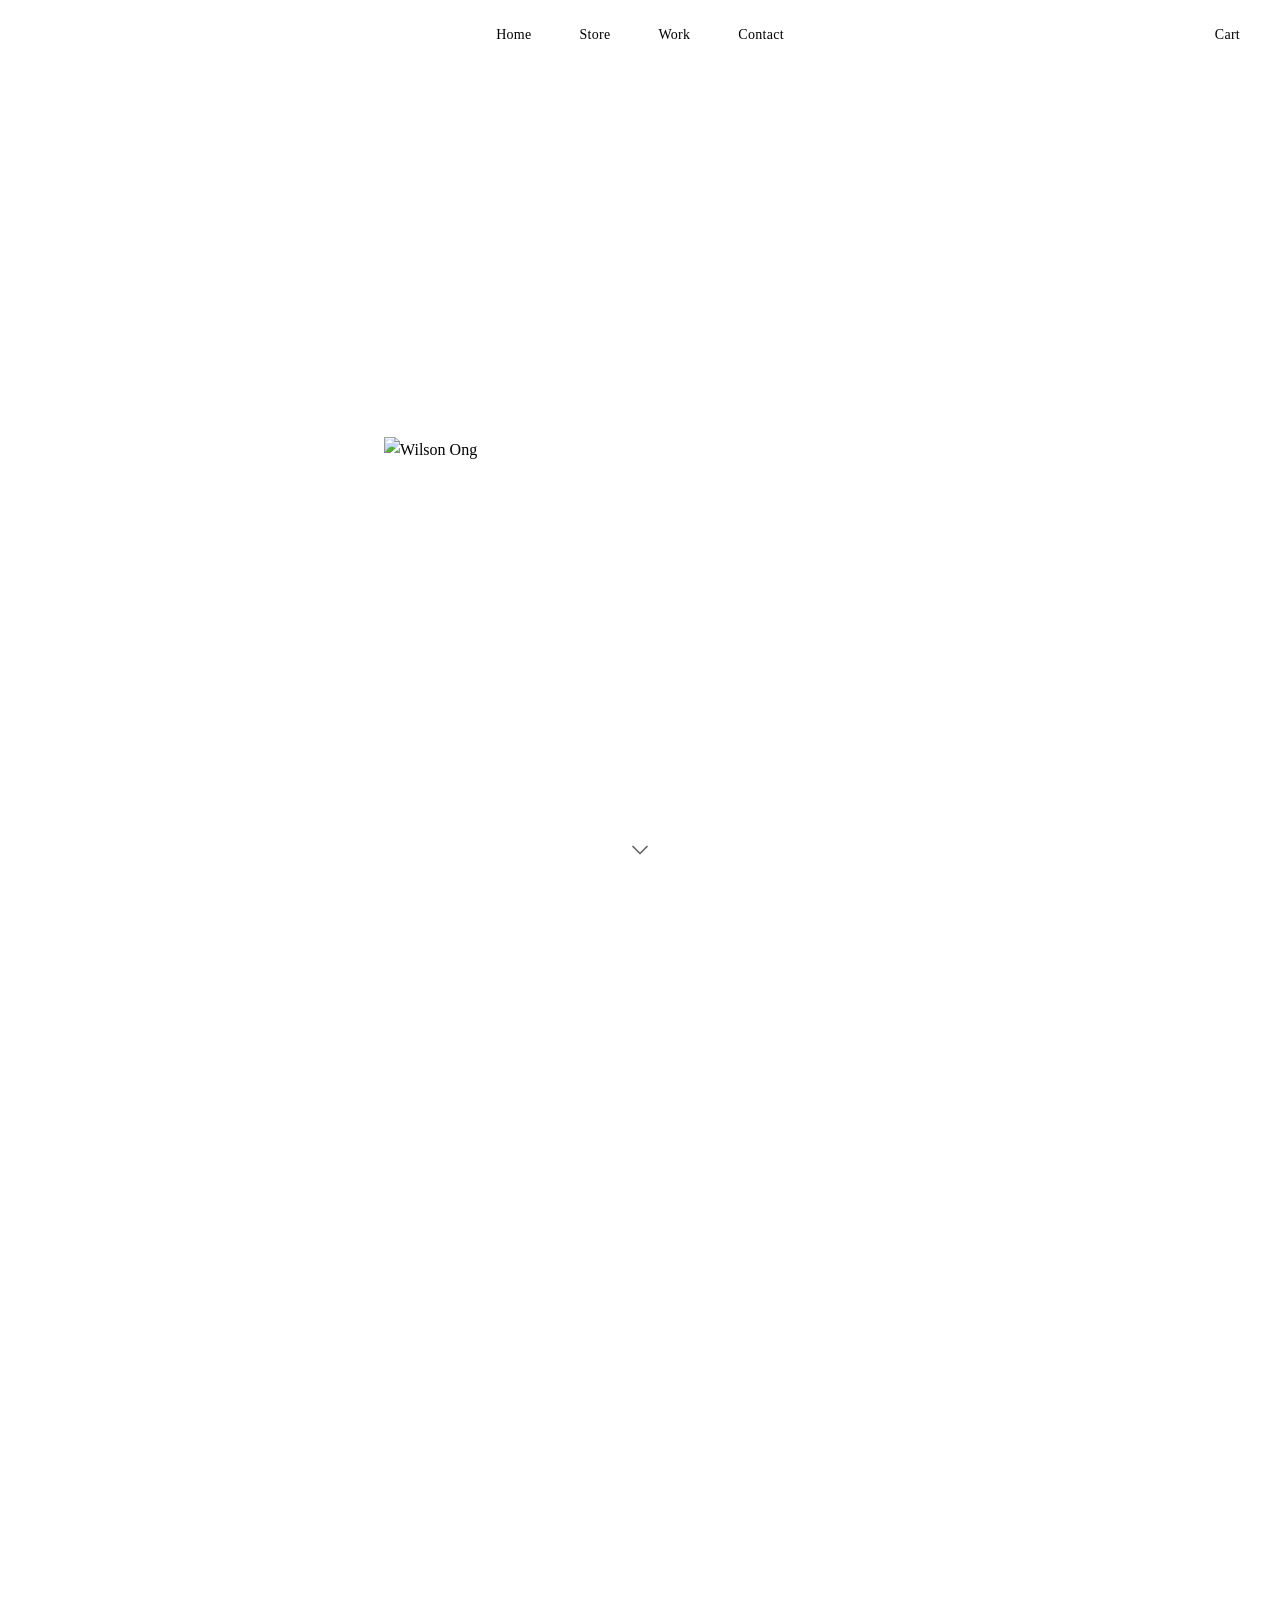
==== index.html @ f2f0cf85 "Add homepage, header, homepage CSS, and cart JS New files: - html/homepage.html — Webflow embed for " ====
<!DOCTYPE html>
<html lang="en">
<head>
  <meta charset="UTF-8">
  <meta name="viewport" content="width=device-width, initial-scale=1.0">
  <title>Wilson Ong</title>
  <link rel="stylesheet" href="css/global.css">
  <link rel="stylesheet" href="css/header.css">
  <link rel="stylesheet" href="css/homepage.css">
</head>
<body>

<!-- ═══════════════════════════════════════════
     SITE HEADER — transparent, fixed full-site
     ═══════════════════════════════════════════ -->
<header class="site-header">
  <div class="nav-left">
    <!-- hamburger goes here later -->
  </div>

  <nav class="nav-center">
    <a href="#" class="nav-link">Home</a>
    <a href="#store" class="nav-link">Store</a>
    <a href="#work" class="nav-link">Work</a>
    <a href="#contact" class="nav-link">Contact</a>
  </nav>

  <div class="nav-right">
    <button class="cart-btn">
      Cart<span class="cart-badge" id="cartBadge" style="display:none"> (<span id="cartNumber">0</span>)</span>
    </button>
  </div>
</header>


<!-- ═══════════════════════════════════════════
     HERO SECTION
     ═══════════════════════════════════════════ -->
<section class="hero">

  <!-- Background image: paste your image URL into the background-image below -->
  <!-- Example: style="background-image: url('https://your-image-url.jpg');" -->
  <div class="hero-bg" id="heroBg" style="background-image: url('');"></div>

  <!-- Wilson Ong Logo -->
  <div class="hero-logo">
    <img
      src="https://cdn.prod.website-files.com/6a0919457e10b463b92b0086/6a09673fc559e9c625d380cc_Wilson%20Logo%20Test.png"
      alt="Wilson Ong"
    >
  </div>

  <!-- Scroll arrow — subtle bounce, clicks to scroll to store.
       Remove if you prefer no indicator. -->
  <div class="scroll-arrow" onclick="document.getElementById('store').scrollIntoView({behavior:'smooth'})">
    <svg viewBox="0 0 24 24" fill="none" xmlns="http://www.w3.org/2000/svg">
      <polyline points="6 9 12 15 18 9" stroke="currentColor" stroke-width="1.5"
                stroke-linecap="round" stroke-linejoin="round"/>
    </svg>
  </div>

</section>


<!-- ═══════════════════════════════════════════
     STORE SECTION
     ═══════════════════════════════════════════ -->
<section class="store-section" id="store">
  <!-- Store content goes here -->
</section>


<script src="js/cart.js"></script>
</body>
</html>
---- css/global.css ----
/* ============================================
   v1
   WILSON ONG - GLOBAL STYLES
   Reset, typography, and site-wide base rules
   ============================================ */

* {
  font-family: 'Minion Pro', Georgia, serif;
  font-weight: normal;
}

html, body {
  background: #ffffff;
  color: #000000;
  font-family: 'Minion Pro', Georgia, serif;
  font-weight: normal;
  line-height: 1.6;
  margin: 0;
  padding: 0;
}

h1, h2, h3, h4, h5, h6 {
  font-weight: normal;
  color: #333;
  margin: 0;
  font-family: 'Minion Pro', Georgia, serif;
}

p {
  margin: 0;
  font-family: 'Minion Pro', Georgia, serif;
  font-weight: normal;
}

button, input, select, textarea {
  font-family: 'Minion Pro', Georgia, serif;
  font-weight: normal;
}
---- css/header.css ----
/* ============================================
   v1
   WILSON ONG - SITE HEADER
   Transparent fixed header, full-site
   ============================================ */

.site-header {
  position: fixed;
  top: 0;
  left: 0;
  right: 0;
  z-index: 100;
  padding: 24px 40px;
  display: flex;
  align-items: center;
  justify-content: space-between;
  pointer-events: none;
}

.nav-left {
  width: 80px;
  pointer-events: auto;
}

.nav-center {
  display: flex;
  gap: 48px;
  pointer-events: auto;
}

.nav-right {
  width: 80px;
  display: flex;
  justify-content: flex-end;
  pointer-events: auto;
}

.nav-link {
  text-decoration: none;
  color: inherit;
  font-size: 14px;
  letter-spacing: 0.02em;
  transition: opacity 0.2s;
}

.nav-link:hover {
  opacity: 0.5;
}

.cart-btn {
  background: none;
  border: none;
  cursor: pointer;
  font-size: 14px;
  letter-spacing: 0.02em;
  padding: 0;
  color: inherit;
  font-family: 'Minion Pro', Georgia, serif;
  transition: opacity 0.2s;
}

.cart-btn:hover {
  opacity: 0.5;
}

.cart-badge {
  color: red;
}
---- css/homepage.css ----
/* ============================================
   v1
   WILSON ONG - HOMEPAGE
   Hero section and scroll-snap layout
   ============================================ */

/* Scroll snap: proximity = soft pull to section edges, won't lock mid-page */
html {
  scroll-snap-type: y proximity;
}

/* ── HERO ─────────────────────────────────── */
.hero {
  height: 100vh;
  display: flex;
  align-items: center;
  justify-content: center;
  position: relative;
  scroll-snap-align: start;
  overflow: hidden;
}

/* Background image layer — set URL via inline style on #hero-bg */
.hero-bg {
  position: absolute;
  inset: 0;
  background-size: cover;
  background-position: center;
  background-repeat: no-repeat;
  z-index: 0;
}

/* Logo */
.hero-logo {
  position: relative;
  z-index: 1;
  display: flex;
  align-items: center;
  justify-content: center;
}

.hero-logo img {
  width: clamp(280px, 40vw, 620px);
  height: auto;
  display: block;
}

/* Scroll arrow — subtle bob, clickable, optional */
.scroll-arrow {
  position: absolute;
  bottom: 36px;
  left: 50%;
  transform: translateX(-50%);
  z-index: 1;
  cursor: pointer;
  animation: arrow-bob 2.4s ease-in-out infinite;
  opacity: 0.6;
  transition: opacity 0.2s;
}

.scroll-arrow:hover {
  opacity: 1;
}

.scroll-arrow svg {
  width: 28px;
  height: 28px;
  display: block;
}

@keyframes arrow-bob {
  0%, 100% { transform: translateX(-50%) translateY(0); }
  50%       { transform: translateX(-50%) translateY(7px); }
}

/* ── STORE SECTION (placeholder) ─────────── */
.store-section {
  min-height: 100vh;
  scroll-snap-align: start;
  background: #ffffff;
  position: relative;
  /* actual store content goes here */
}
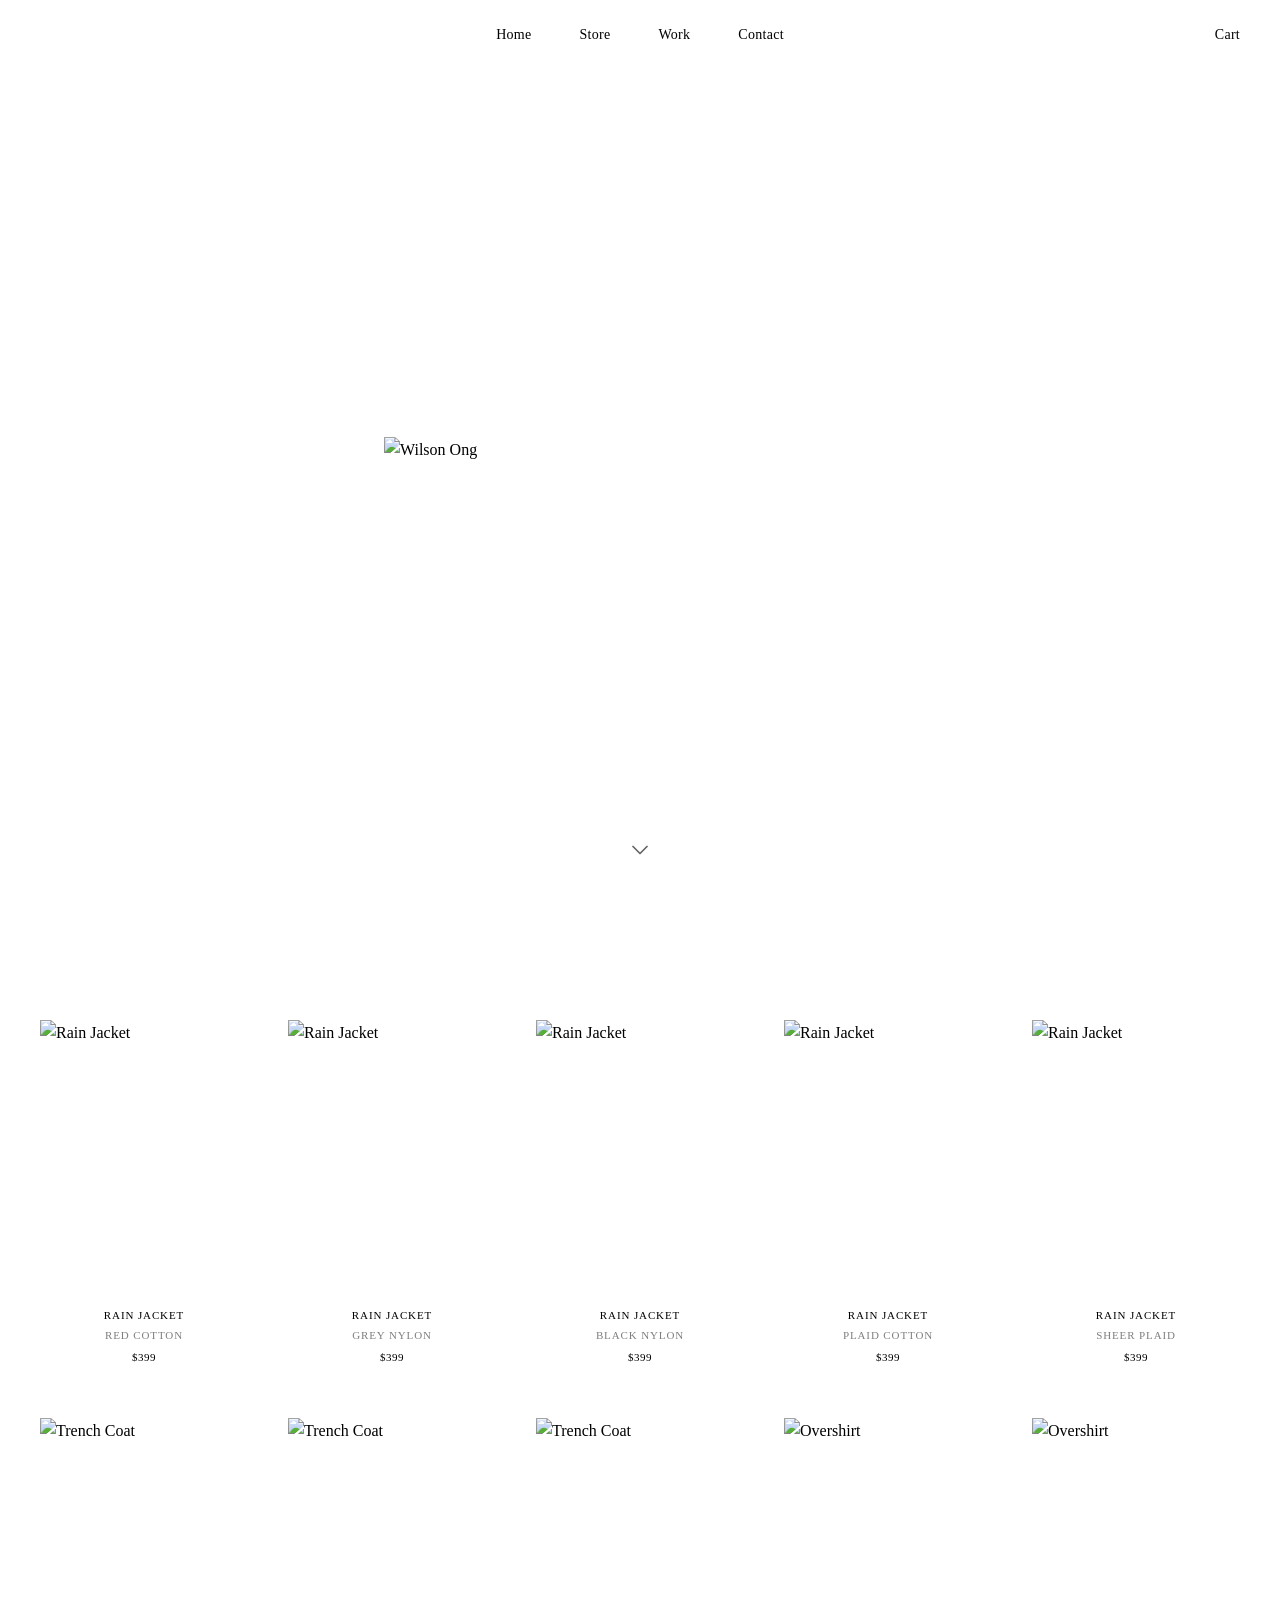
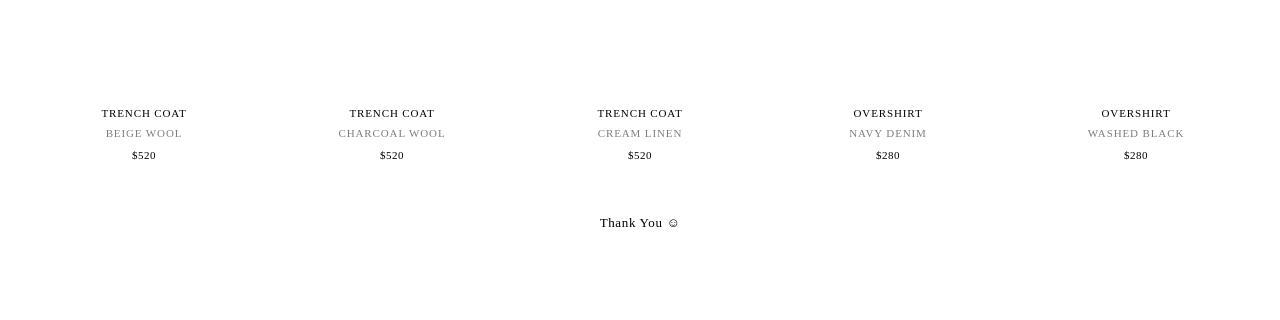
==== commit 4789cbf7: "Update store: real images, background, footer, spacing tweaks - Swap placeholder images for real pro" ====
--- a/index.html
+++ b/index.html
@@ -7,6 +7,7 @@
   <link rel="stylesheet" href="css/global.css">
   <link rel="stylesheet" href="css/header.css">
   <link rel="stylesheet" href="css/homepage.css">
+  <link rel="stylesheet" href="css/store.css">
 </head>
 <body>
 
@@ -66,7 +67,130 @@
      STORE SECTION
      ═══════════════════════════════════════════ -->
 <section class="store-section" id="store">
-  <!-- Store content goes here -->
+  <div class="store-grid">
+
+    <a href="/product" class="product-card">
+      <div class="product-card-images">
+        <img src="https://cdn.prod.website-files.com/6a0919457e10b463b92b0086/6a09766a42afb28fd9d4c825_1.png" class="product-img-default" alt="Rain Jacket">
+        <img src="https://cdn.prod.website-files.com/6a0919457e10b463b92b0086/6a09766be0eca343db3df380_2.png" class="product-img-hover" alt="Rain Jacket alternate">
+      </div>
+      <div class="product-card-info">
+        <p class="product-card-name">RAIN JACKET</p>
+        <p class="product-card-material">RED COTTON</p>
+        <p class="product-card-price">$399</p>
+      </div>
+    </a>
+
+    <a href="/product" class="product-card">
+      <div class="product-card-images">
+        <img src="https://cdn.prod.website-files.com/6a0919457e10b463b92b0086/6a09766be0eca343db3df380_2.png" class="product-img-default" alt="Rain Jacket">
+        <img src="https://cdn.prod.website-files.com/6a0919457e10b463b92b0086/6a09766bb7b8eb1e05580507_3.png" class="product-img-hover" alt="Rain Jacket alternate">
+      </div>
+      <div class="product-card-info">
+        <p class="product-card-name">RAIN JACKET</p>
+        <p class="product-card-material">GREY NYLON</p>
+        <p class="product-card-price">$399</p>
+      </div>
+    </a>
+
+    <a href="/product" class="product-card">
+      <div class="product-card-images">
+        <img src="https://cdn.prod.website-files.com/6a0919457e10b463b92b0086/6a09766bb7b8eb1e05580507_3.png" class="product-img-default" alt="Rain Jacket">
+        <img src="https://cdn.prod.website-files.com/6a0919457e10b463b92b0086/6a09766a0c510509acfde0b2_4.png" class="product-img-hover" alt="Rain Jacket alternate">
+      </div>
+      <div class="product-card-info">
+        <p class="product-card-name">RAIN JACKET</p>
+        <p class="product-card-material">BLACK NYLON</p>
+        <p class="product-card-price">$399</p>
+      </div>
+    </a>
+
+    <a href="/product" class="product-card">
+      <div class="product-card-images">
+        <img src="https://cdn.prod.website-files.com/6a0919457e10b463b92b0086/6a09766a0c510509acfde0b2_4.png" class="product-img-default" alt="Rain Jacket">
+        <img src="https://cdn.prod.website-files.com/6a0919457e10b463b92b0086/6a09766a42afb28fd9d4c825_1.png" class="product-img-hover" alt="Rain Jacket alternate">
+      </div>
+      <div class="product-card-info">
+        <p class="product-card-name">RAIN JACKET</p>
+        <p class="product-card-material">PLAID COTTON</p>
+        <p class="product-card-price">$399</p>
+      </div>
+    </a>
+
+    <a href="/product" class="product-card">
+      <div class="product-card-images">
+        <img src="https://cdn.prod.website-files.com/6a0919457e10b463b92b0086/6a09766a42afb28fd9d4c825_1.png" class="product-img-default" alt="Rain Jacket">
+        <img src="https://cdn.prod.website-files.com/6a0919457e10b463b92b0086/6a09766bb7b8eb1e05580507_3.png" class="product-img-hover" alt="Rain Jacket alternate">
+      </div>
+      <div class="product-card-info">
+        <p class="product-card-name">RAIN JACKET</p>
+        <p class="product-card-material">SHEER PLAID</p>
+        <p class="product-card-price">$399</p>
+      </div>
+    </a>
+
+    <a href="/product" class="product-card">
+      <div class="product-card-images">
+        <img src="https://cdn.prod.website-files.com/6a0919457e10b463b92b0086/6a09766be0eca343db3df380_2.png" class="product-img-default" alt="Trench Coat">
+        <img src="https://cdn.prod.website-files.com/6a0919457e10b463b92b0086/6a09766a0c510509acfde0b2_4.png" class="product-img-hover" alt="Trench Coat alternate">
+      </div>
+      <div class="product-card-info">
+        <p class="product-card-name">TRENCH COAT</p>
+        <p class="product-card-material">BEIGE WOOL</p>
+        <p class="product-card-price">$520</p>
+      </div>
+    </a>
+
+    <a href="/product" class="product-card">
+      <div class="product-card-images">
+        <img src="https://cdn.prod.website-files.com/6a0919457e10b463b92b0086/6a09766bb7b8eb1e05580507_3.png" class="product-img-default" alt="Trench Coat">
+        <img src="https://cdn.prod.website-files.com/6a0919457e10b463b92b0086/6a09766a42afb28fd9d4c825_1.png" class="product-img-hover" alt="Trench Coat alternate">
+      </div>
+      <div class="product-card-info">
+        <p class="product-card-name">TRENCH COAT</p>
+        <p class="product-card-material">CHARCOAL WOOL</p>
+        <p class="product-card-price">$520</p>
+      </div>
+    </a>
+
+    <a href="/product" class="product-card">
+      <div class="product-card-images">
+        <img src="https://cdn.prod.website-files.com/6a0919457e10b463b92b0086/6a09766a0c510509acfde0b2_4.png" class="product-img-default" alt="Trench Coat">
+        <img src="https://cdn.prod.website-files.com/6a0919457e10b463b92b0086/6a09766be0eca343db3df380_2.png" class="product-img-hover" alt="Trench Coat alternate">
+      </div>
+      <div class="product-card-info">
+        <p class="product-card-name">TRENCH COAT</p>
+        <p class="product-card-material">CREAM LINEN</p>
+        <p class="product-card-price">$520</p>
+      </div>
+    </a>
+
+    <a href="/product" class="product-card">
+      <div class="product-card-images">
+        <img src="https://cdn.prod.website-files.com/6a0919457e10b463b92b0086/6a09766a42afb28fd9d4c825_1.png" class="product-img-default" alt="Overshirt">
+        <img src="https://cdn.prod.website-files.com/6a0919457e10b463b92b0086/6a09766a0c510509acfde0b2_4.png" class="product-img-hover" alt="Overshirt alternate">
+      </div>
+      <div class="product-card-info">
+        <p class="product-card-name">OVERSHIRT</p>
+        <p class="product-card-material">NAVY DENIM</p>
+        <p class="product-card-price">$280</p>
+      </div>
+    </a>
+
+    <a href="/product" class="product-card">
+      <div class="product-card-images">
+        <img src="https://cdn.prod.website-files.com/6a0919457e10b463b92b0086/6a09766be0eca343db3df380_2.png" class="product-img-default" alt="Overshirt">
+        <img src="https://cdn.prod.website-files.com/6a0919457e10b463b92b0086/6a09766bb7b8eb1e05580507_3.png" class="product-img-hover" alt="Overshirt alternate">
+      </div>
+      <div class="product-card-info">
+        <p class="product-card-name">OVERSHIRT</p>
+        <p class="product-card-material">WASHED BLACK</p>
+        <p class="product-card-price">$280</p>
+      </div>
+    </a>
+
+  </div>
+  <div class="store-footer">Thank You ☺</div>
 </section>
 
 
--- a/css/store.css
+++ b/css/store.css
@@ -0,0 +1,110 @@
+/* ============================================
+   v1
+   WILSON ONG - STORE PAGE
+   Product grid with hover image swap
+   ============================================ */
+
+/* ── STORE SECTION ────────────────────────── */
+.store-section {
+  scroll-snap-align: start;
+  position: relative;
+
+  /* ── BACKGROUND ──────────────────────────────
+     COLOUR: set any hex/rgb value below
+     IMAGE:  swap background to:
+             url('YOUR-IMAGE-URL') center / cover no-repeat
+     ────────────────────────────────────────── */
+  background: url('https://cdn.prod.website-files.com/6a0919457e10b463b92b0086/6a09790e87c58ed94d450d7f_Screenshot-2026-05-17-at-8.11.14%E2%80%AFPM.png') center / cover no-repeat;
+
+  padding: 120px 40px 0; /* top clears fixed header */
+}
+
+/* ── PRODUCT GRID ─────────────────────────── */
+.store-grid {
+  display: grid;
+  grid-template-columns: repeat(5, 1fr);
+  gap: 40px;
+}
+
+/* Responsive column steps */
+@media (max-width: 1200px) {
+  .store-grid { grid-template-columns: repeat(4, 1fr); }
+}
+@media (max-width: 900px) {
+  .store-grid { grid-template-columns: repeat(3, 1fr); }
+}
+@media (max-width: 600px) {
+  .store-grid { grid-template-columns: repeat(2, 1fr); }
+}
+@media (max-width: 400px) {
+  .store-grid { grid-template-columns: 1fr; }
+}
+
+/* ── PRODUCT CARD ─────────────────────────── */
+.product-card {
+  display: block;
+  text-decoration: none;
+  color: inherit;
+  background: #ffffff;
+  cursor: pointer;
+}
+
+/* ── IMAGE AREA ───────────────────────────── */
+.product-card-images {
+  position: relative;
+  width: 100%;
+  aspect-ratio: 3 / 4;
+  overflow: hidden;
+}
+
+.product-img-default,
+.product-img-hover {
+  position: absolute;
+  inset: 0;
+  width: 100%;
+  height: 100%;
+  object-fit: cover;
+  display: block;
+}
+
+.product-img-hover {
+  opacity: 0;
+}
+
+.product-card:hover .product-img-hover {
+  opacity: 1;
+}
+
+/* ── CARD INFO ────────────────────────────── */
+.product-card-info {
+  padding: 10px 10px 12px;
+  text-align: center;
+}
+
+.product-card-name {
+  font-size: 11px;
+  letter-spacing: 0.08em;
+  margin: 0 0 2px;
+}
+
+.product-card-material {
+  font-size: 11px;
+  letter-spacing: 0.08em;
+  margin: 0 0 4px;
+  opacity: 0.5;
+}
+
+.product-card-price {
+  font-size: 11px;
+  letter-spacing: 0.04em;
+  margin: 0;
+}
+
+/* ── STORE FOOTER ─────────────────────────── */
+.store-footer {
+  text-align: center;
+  padding: 40px 0 12px;
+  font-size: 13px;
+  letter-spacing: 0.05em;
+  line-height: 1;
+}
